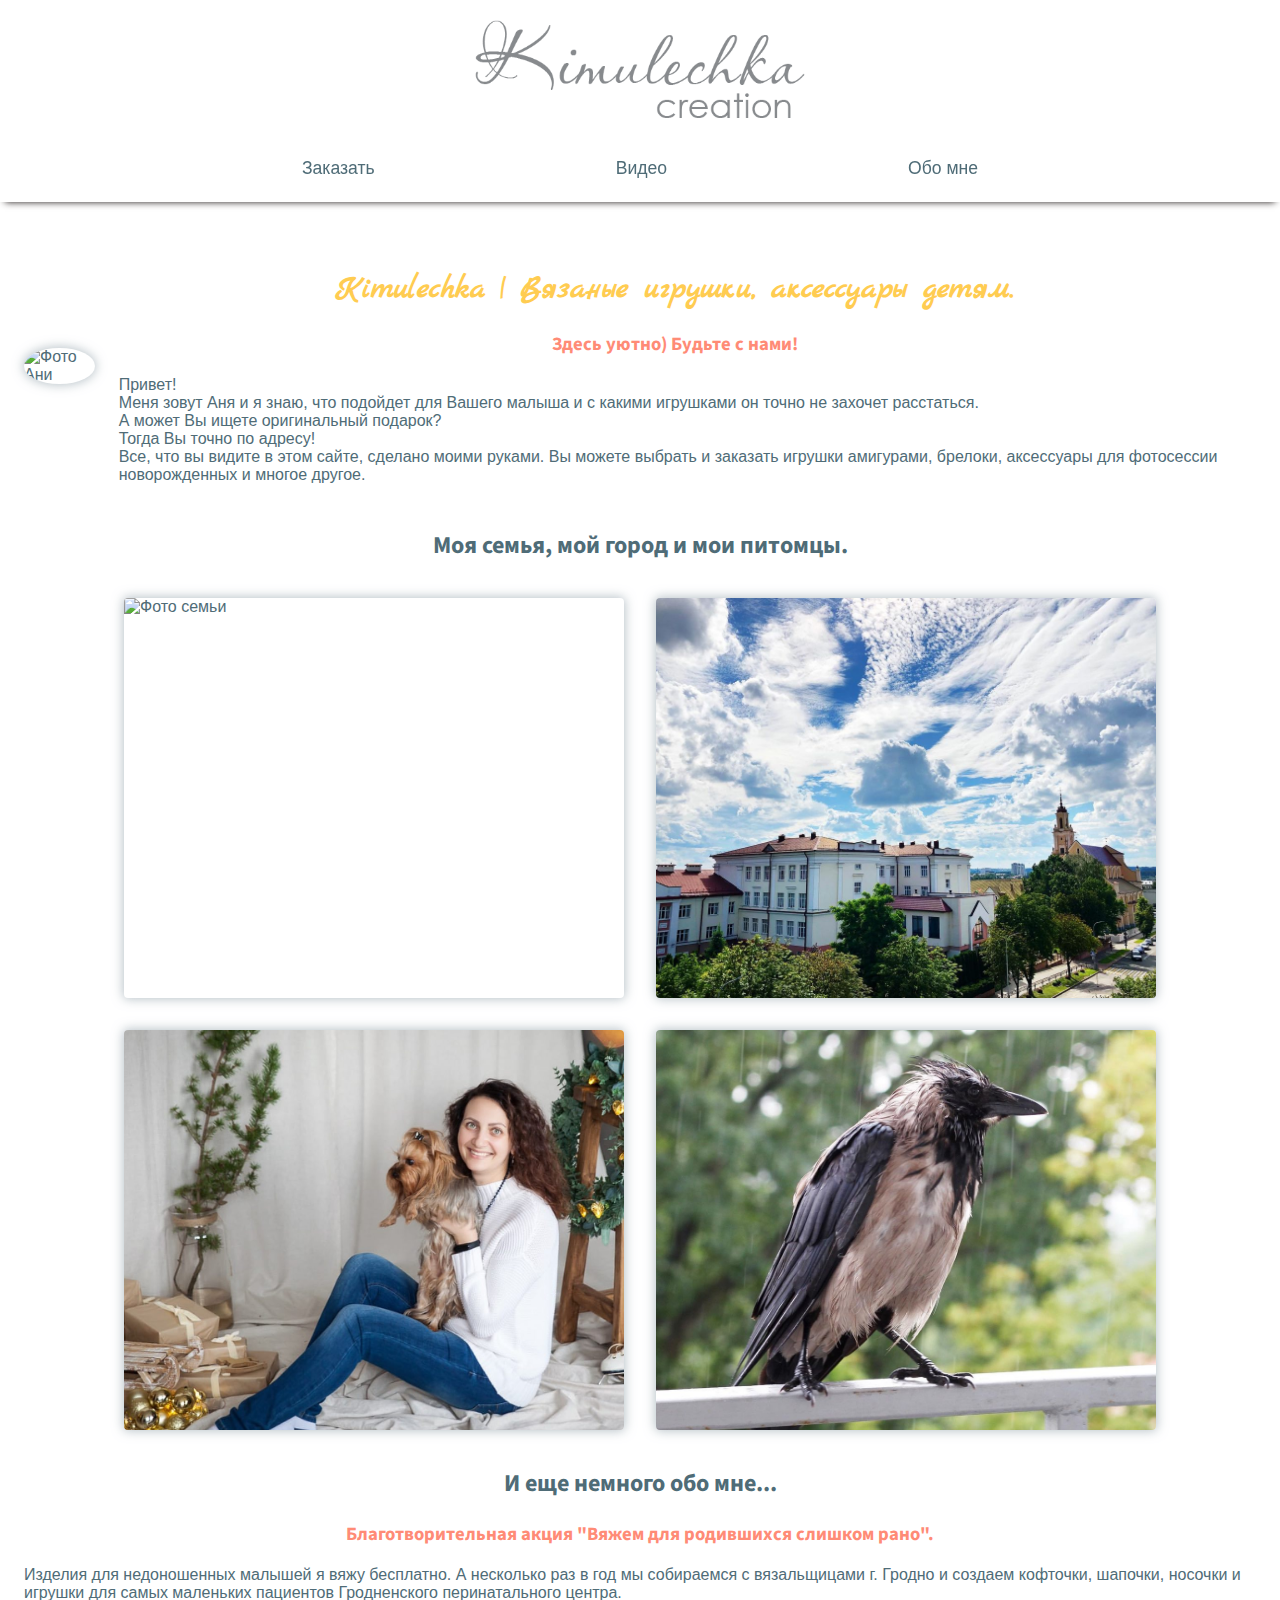
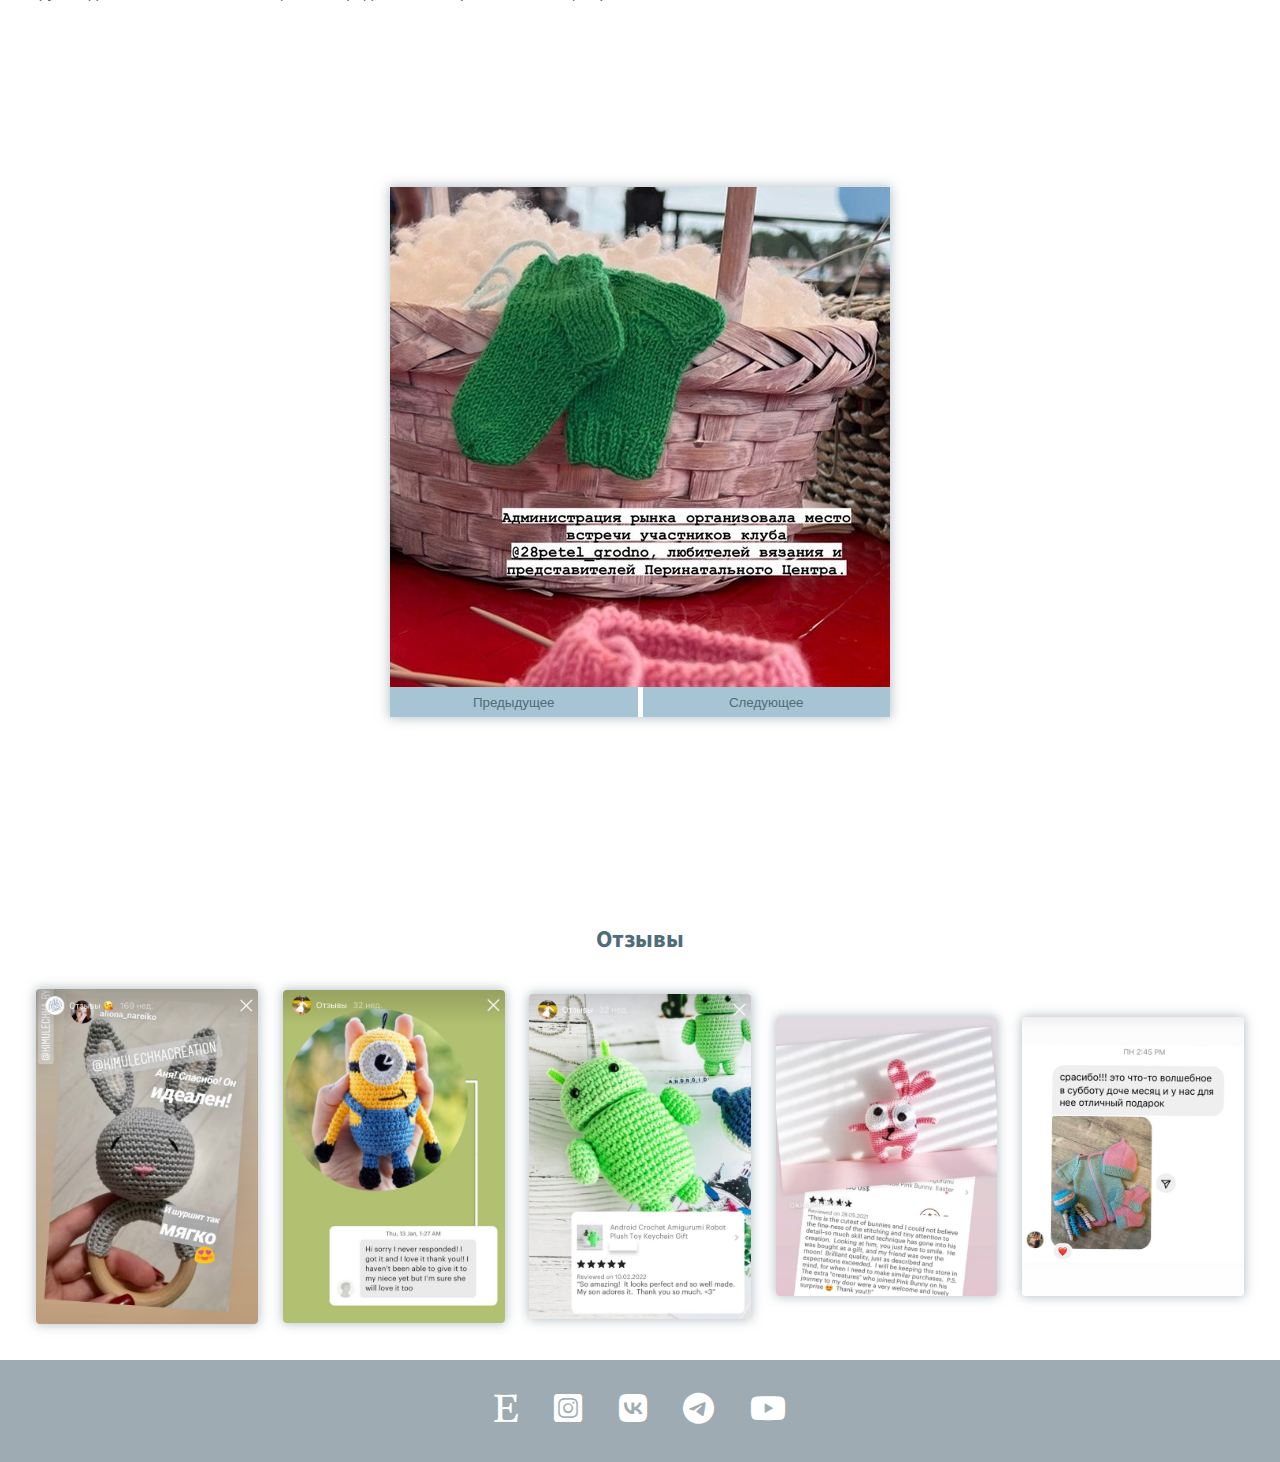
==== about_us/about.html @ e60ae22d "add new page about us and files about.html about.css about.js" ====
<!doctype html>
<html lang="en">
<head>
	<meta charset="UTF-8">
	<meta http-equiv="X-UA-Compatible" content="ie=edge">
	<meta name="viewport" content="width=device-width, initial-scale=1.0">
	<title>KimulechkaKnits</title>
	<link rel="stylesheet" href="../shared.css">
	<link rel="stylesheet" href="../main.css">
	<link rel="stylesheet" href="about.css">
	<link rel="stylesheet" href="../iconsfont/iconsfont.css">
</head>

<body>
	<div class="backdrop"></div>
	<div class="modal">
		<h1 class="modal__title">Вы хотите заказать себе вязанного друга?</h1>
		<div class="modal__actions">
			<a href="../ordering_page/ordering.html" class="modal__action">Да!</a>
			<button class="modal__action modal__action--negative" type="button">Нет!</button>
		</div>
	</div>
	<header class="main-header">
		<div>
			<a href="../index.html" class="main-logo">
				<img src="../images/logo.png" alt="Kimulechka Creation">
			</a>
			<a href="../index.html" class="mobile-logo">
				<img src="../images/logosmall.png" alt="Kimulechka Creation">
			</a>
		</div>
		<div>
			<button class="toggle-button">
				<span class="toggle-button__bar"></span>
				<span class="toggle-button__bar"></span>
				<span class="toggle-button__bar"></span>
			</button>
		</div>
		<nav class="main-nav">
			<ul class="main-nav__items">
				<li class="main-nav__item main-nav__item--cta"><a href="#">Заказать</a>
				</li>
				<li class="main-nav__item"><a href="#">Видео</a></li>
				<li class="main-nav__item"><a href="#">Обо мне</a></li>
			</ul>
		</nav>
		<nav class="mobile-nav">
			<ul class="mobile-nav__items">
				<li class="mobile-nav__item mobile-nav__item--cta">
					<a href="../ordering_page/ordering.html">Заказать</a>
				</li>
				<li class="mobile-nav__item"><a href="#">Видео</a></li>
				<li class="mobile-nav__item">Обо мне</li>
			</ul>
		</nav>
	</header>
	<main>
		<div class="wrapper">
			<section class="aboutme">
				<div class="aboutme_image-container">
					<img src="../images/I_main.jpg" alt="Фото Ани">
				</div>
				<div class="aboutme_info">
					<h1 class="aboutme_title">Kimulechka | Вязаные игрушки, аксессуары детям.</h1>
					<h3 class="aboutme_subtitle">Здесь уютно) Будьте с нами!</h3>
					<p class="aboutme_overview">
					<p>Привет!</p>
					<p>Меня зовут Аня и я знаю, что подойдет для Вашего малыша и с какими игрушками он точно не захочет расстаться.</p>
					<p>А может Вы ищете оригинальный подарок?</p>
					<p>Тогда Вы точно по адресу!</p>
					<p>Все, что вы видите в этом сайте, сделано моими руками. Вы можете выбрать и заказать игрушки амигурами, брелоки, аксессуары для фотосессии новорожденных и многое другое.</p>
				</div>
			</section>
			<section class="aboutme_private">
				<h2>Моя семья, мой город и мои питомцы.</h2>
				<div class="aboutme_private_image-container">
					<img src="../images/family.jpg" alt="Фото семьи">
					<img src="../images/Grodno.jpeg" alt="город Гродно">
					<img src="../images/dog.jpg" alt="собака Шерри">
					<img src="../images/crow.jpg" alt="ворона Валя">
				</div>
			</section>
			<section class="projects">
				<h2 class="project_title">И еще немного обо мне...</h2>
				<h3 class="project_subtitle">Благотворительная акция "Вяжем для родившихся слишком рано".</h3>
				<p class="project_overview">Изделия для недоношенных малышей я вяжу бесплатно. А несколько раз в год мы собираемся
					с вязальщицами г. Гродно и создаем кофточки, шапочки, носочки и игрушки для самых маленьких пациентов Гродненского перинатального центра.</p>
				<div class="wrapper_carousel">
					<div class="carousel">
						<div class="projects_image-container" id="imgs">
							<img src="../images/charity-1.jpg" alt="Фото благотворительной акции">
							<img src="../images/charity-2.jpg" alt="Фото благотворительной акции">
							<img src="../images/charity-3.jpg" alt="Фото благотворительной акции">
							<img src="../images/charity-4.jpg" alt="Фото благотворительной акции">
						</div>
						<div class="buttons-container">
							<button id="left" class="btn">Предыдущее</button>
							<button id="right" class="btn">Следующее</button>
						</div>
					</div>
				</div>
			</section>
			<section class="testimonial">
				<h2 class="project_title">Отзывы</h2>
				<div class="testimonial_image-container">
					<img src="../images/testimonials-1.jpg" alt="Фотоотзывы">
					<img src="../images/testimonials-2.jpg" alt="Фотоотзывы">
					<img src="../images/testimonials-3.jpg" alt="Фотоотзывы">
					<img src="../images/testimonials-4.jpg" alt="Фотоотзывы">
					<img src="../images/testimonials-5.jpg" alt="Фотоотзывы">
				</div>
			</section>
		</div>
	</main>
	<footer class="main-footer">
		<div class="main-footer__links">
			<a href="https://www.etsy.com/shop/KimulechkaCreations" target="_blank" class="icon _icon-etsy"></a>
			<a href="https://www.instagram.com/kimulechkacreation/" target="_blank" class="icon _icon-instagram"></a>
			<a href="https://vk.com/kimulechka_by" target="_blank" class="icon _icon-vk"></a>
			<a href="https://t.me/kimulechka_by" target="_blank" class="icon _icon-telegram"></a>
			<a href="https://www.youtube.com/user/Kimulechkaby" target="icon _blank" class="_icon-youtube"></a>
		</div>
	</footer>
	<script src="../shared.js"></script>
	<script src="about.js"></script>
</body>

</html>
---- shared.css ----
@import url('https://fonts.googleapis.com/css2?family=Marck+Script&family=Source+Sans+Pro:ital,wght@0,300;0,400;0,600;1,400;1,600&display=swap');

* {
		box-sizing: border-box;
}

body {
		margin: 0;
		color: var(--mostly-desaturated-dark-blue);
		font-size: 1rem;
		font-family: "Avenir Next", sans-serif;
		font-style: normal;
		font-weight: 400;
}

main {
		margin-top: 3rem;
}

.backdrop {
		position: fixed;
		display: none;
		top: 0;
		left: 0;
		z-index: 100;
		width: 100vw;
		height: 100vh;
		background: rgba(0, 0, 0, .5);
}

.main-header {
		position: fixed;
		z-index: 60;
		top: 0;
		left: 0;
		display: flex;
		flex-flow: column nowrap;
		align-items: center;
		justify-content: space-between;
		width: 100%;
		padding: 0.5rem 2rem;
		background: white;
		box-shadow: 0 5px 7px -5px #201A19;
}

.toggle-button {
		display: none;
}

@media (max-width: 48rem) {
		.toggle-button {
				display: block;
				width: 3rem;
				background: transparent;
				border: none;
				cursor: pointer;
				padding-top: 0;
				padding-bottom: 0;
				vertical-align: middle;
		}
}

@media (min-width: 48.6rem) and (max-width: 77.5rem) {
		.toggle-button {
				display: block;
				width: 3rem;
				background: transparent;
				border: none;
				cursor: pointer;
				padding-top: 0;
				padding-bottom: 0;
				vertical-align: middle;
		}
}

.main-logo {
		display: inline-block;
		height: 7.5rem;
		margin: 0 0 1rem 0;
}

.main-logo img {
		height: 100%;
		vertical-align: middle;
		width: 350px;
}

@media (max-width: 48rem), (orientation: portrait) {
		.main-logo {
				display: none;
		}
}

.mobile-logo {
		display: none;
}

@media (max-width: 48rem), (orientation: portrait) {
		.mobile-logo {
				display: inline-block;
		}
}

.main-nav {
		display: inline-block;
		text-align: center;
		width: calc(100% - 74px);
		padding: 0.9rem 1.5rem;
		vertical-align: middle;
}

.main-nav__items {
		display: flex;
		flex-flow: row wrap;
		justify-content: space-evenly;
		align-items: center;
		margin: 0;
		padding: 0;
		list-style: none;
}

.main-nav__item {
		display: inline-block;
		margin: 0 1rem;
}

@media (max-width: 48rem), (orientation: portrait) {
		.main-nav {
		display: none;
		}
}

.mobile-nav {
		display: none;
}

.mobile-nav__items {
		list-style: none;
}

.main-nav__item a,
.mobile-nav__item a {
		padding: 0.5rem 1rem;
		color: var(--mostly-desaturated-dark-blue);
		font-size: 1.1rem;
		text-decoration: none;
}

.main-nav__item a:hover,
.main-nav__item a:active,
.mobile-nav__item a:hover,
.mobile-nav__item a:active {
		color: var(--grayish-light-blue);
}

@media (max-width: 48rem), (orientation: portrait) {
		.mobile-nav {
				display: none;
				position: fixed;
				z-index: 101;
				top: 0;
				left: 0;
				background: white;
				width: 80%;
				height: 100vh;
		}

		.mobile-nav__items {
				width: 90%;
				height: 100%;
				list-style: none;
				margin: 0 auto;
				padding: 0;
				display: flex;
				flex-direction: column;
				justify-content: center;
				align-items: center;
		}

		.mobile-nav__item {
				margin: 1rem 0;
		}

		.mobile-nav__item a {
				font-size: 1.3rem;
		}

		.mobile-nav__item--cta a {
				color: white;
				background: var(--strong-cyan);
				padding: 0.5rem 1rem;
				border-radius: 8px;
		}

		.mobile-nav__item--cta a:hover,
		.mobile-nav__item--cta a:active {
				color: white;
				border-bottom: 0.2rem solid var(--grayish-light-blue);
		}

		.toggle-button:focus {
				outline: none;
		}

		.toggle-button__bar {
				width: 100%;
				height: 0.2rem;
				background: var(--grayish-light-blue);
				display: block;
				margin: 0.6rem 0;
		}
}

.open {
		display: block !important;
}

.main-footer {
		background: var(--grayish-light-blue);
		padding: 2rem;
}

.main-footer__links {
		margin: 0;
		padding: 0;
		text-align: center;
}

.main-footer__links a {
		margin: 0;
		padding: 0 1rem;
		color: white;
		text-decoration: none;
		font-size: 2rem;
}

.main-footer__links a:hover,
.main-footer__links a:active {
		color: var(--strong-cyan);
}
---- main.css ----
@import url('https://fonts.googleapis.com/css2?family=Marck+Script&family=Source+Sans+Pro:ital,wght@0,300;0,400;0,600;1,400;1,600&display=swap');
@import "./ordering_page/button/button.css";

:root {
		--dark-lime-green: #007b00;
		--bright-cyan: #24e0b8;
		--vivid-red: #ff3031;
		--very-light-red: #ff8b76;
		--light-orange: #ffcc51;
		--very-soft-cyan: #94D9DA;
		--light-grayish-cyan: #cae0df;
		--strong-cyan: #04b3d5;
		--mostly-desaturated-dark-blue: #4f6c77;
		--dark-grayish-blue: #627281;
		--grayish-blue: #A7C4D4;
		--grayish-light-blue: #9EABB3;
}

#product-overview {
		position: relative;
		background: border-box, var(--very-soft-cyan) url("images/main_page.jpg") border-box left 10% bottom 70%/cover no-repeat border-box;
		width: 100%;
		height: 40vh;
		min-height: calc(100vh - 3rem - 8rem);
		margin-top: 6rem;
}

#product-overview h1 {
		position: absolute;
		bottom: 45%;
		left: 3%;
		color: var(--dark-grayish-blue);
		font-family: 'Marck Script', cursive;
		font-size: 4rem;
}

@media (max-width: 48rem) {
		#product-overview {
				height: 40vh;
				background-position: 10% 70%;
		}
		#product-overview h1 {;
				font-size: 2.5rem;
				position: absolute;
				bottom: 2rem;
				left: 12rem;
		}
}

.modal {
		position: fixed;
		display: none;
		z-index: 200;
		top: 20%;
		left: 30%;
		width: 40%;
		background: white;
		padding: 1rem;
		border: 1px solid gray;
		box-shadow: 1px 1px 1px rgba(0, 0, 0, .5);
}

.modal__title {
		text-align: center;
		margin: 0 0 1rem 0;
}

.modal__actions {
		text-align: center;
}

.modal__action {
		border: 1px solid var(--bright-cyan);
		background: var(--bright-cyan);
		text-decoration: none;
		color: white;
		font: inherit;
		padding: .5rem 1rem;
		cursor: pointer;
}

.modal__action:hover,
.modal__action:active {
		background: var(--dark-lime-green);
		border-color: var(--dark-lime-green);
}

.modal__action--negative {
		background: var(--very-light-red);
		border-color: var(--very-light-red);
}

.modal__action--negative:hover,
.modal__action--negative:active {
		background: var(--vivid-red);
		border-color: var(--vivid-red);
}

#popular-toys {
		margin: 1rem;
		width: 100%;
}

#popular-toys h1 {
		margin: 0;
		font-family: 'Marck Script', cursive;
		font-size: 3rem;
		text-align: center;
}

.popular-toys_overviev_mobile {
		display: none;
}

.box-scroll {
		display: flex;
		justify-content: center;
		align-content: center;
		align-items: center;
		width: 95%;
		height: 400px;
		margin: 3rem 0;
		padding: 1.5rem;
		border-radius: 0;
		box-shadow: rgba(158, 171, 179, 0.73) 0 0 11px 1px;
		transform: translateX(400%);
		transition: transform 0.4s ease;
}

.box-scroll:nth-of-type(even) {
		transform: translateX(-400%);
}

.box-scroll.show {
		transform: translateX(0);
}

.popular-toys_image-container img {
		width: 350px;
		height: 350px;
		object-fit: cover;
		box-shadow: rgba(158, 171, 179, 0.73) 0 0 11px 1px;
}

.popular-toys_info {
		display: flex;
		flex-flow: column wrap;
		justify-content: center;
		padding: 0 3rem;
}

@media (max-width: 48rem) {
		article h1,
		article p {
				font-size: 1rem;
		}

		.box-scroll {
				margin: 1rem;
		}

		.popular-toys_overviev_main {
				display: none;
		}

		.popular-toys_overviev_mobile {
				margin: .5rem;
		}

		.popular-toys_overviev_mobile {
				display: flex;
				flex-flow: column nowrap;
				align-content: center;
		}

		#popular-toys h1 {
				text-align: center;
				font-size: 2rem;
		}

		.popular-toys_image-container {
				width: 100%;
		}

		.popular-toys_image-container img {
				vertical-align: top;
				box-shadow: rgba(158, 171, 179, 0.73) 0 0 11px 1px;
		}

		.popular-toys_info {
				font-size: 1.5rem;
				width: 100%;
				padding: 1rem;
				text-align: justify;
				vertical-align: middle;
		}
}
---- about_us/about.css ----
@import url('https://fonts.googleapis.com/css2?family=Marck+Script&family=Source+Sans+Pro:ital,wght@0,300;0,400;0,600;1,400;1,600&display=swap');

.wrapper {
		margin-top: 11rem;
		padding: 3rem 1.5rem 1.5rem 1.5rem;
}

.aboutme {
		display: flex;
		justify-content: center;
		align-content: center;
		align-items: center;
}

.aboutme_info {
		padding: 1.5rem;
}

.wrapper h1, h2, h3 {
		text-align: center;
}

.wrapper h1 {
		color: var(--light-orange);
		font-family: 'Marck Script', cursive;
		font-size: 2rem;
}

.wrapper h3 {
		color: var(--very-light-red);
		font-family: 'Source Sans Pro', cursive;
}

.wrapper h2 {
		color: var(--mostly-desaturated-dark-blue);
		font-family: 'Source Sans Pro', cursive;
		font-size: 1.5rem;
}

.wrapper p {
		margin: 0 auto;
}

@media (max-width: 48rem) {
		.aboutme {
				display: flex;
				flex-direction: column;
				padding: 1rem 0 0;
		}
		.wrapper h1 {
				margin: 0;
				font-size: 1.5rem;
		}
}

.aboutme_private_image-container,
.testimonial_image-container {
		display: flex;
		flex-wrap: wrap;
		justify-content: center;
		align-content: center;
		align-items: center;
}

.aboutme_image-container img {
		width: 300px;
		height: 300px;
		border-radius: 50%;
		object-fit: cover;
		box-shadow: rgba(158, 171, 179, 0.73) 0 0 11px 1px;
}

.aboutme_private_image-container img {
		width: 500px;
		height: 400px;
		margin: 1rem;
		border-radius: 4px;
		object-fit: cover;
		box-shadow: rgba(158, 171, 179, 0.73) 0 0 11px 1px;
}

.testimonial_image-container img {
		width: 18%;
		margin: 1%;
		border-radius: 4px;
		object-fit: contain;
		box-shadow: rgba(158, 171, 179, 0.73) 0 0 11px 1px;
}

.wrapper_carousel {
		display: flex;
		align-items: center;
		justify-content: center;
		height: 100vh;
		margin: 0;
}

.projects_image-container img {
		width: 500px;
		height: 500px;
		object-fit: cover;
}

.carousel {
		overflow: hidden;
		width: 500px;
		height: 530px;
		box-shadow: rgba(158, 171, 179, 0.73) 0 0 11px 1px;
}

.projects_image-container {
		display: flex;
		transform: translateX(0);
		transition: transrorm 0.5s ease-in-out;
}

.buttons-container {
		display: flex;
		justify-content: space-between;
}

.btn {
		background-color: var(--grayish-blue);
		color: var(--mostly-desaturated-dark-blue);
		border: none;
		padding: 0.5rem;
		cursor: pointer;
		width: 49.5%;
}

.btn:hover {
		opacity: 0.9;
}

.btn:focus {
		outline: none;
}
---- iconsfont/iconsfont.css ----
@font-face {
  font-family: 'icons';
  src:  url('../iconsfont/fonts/icons.eot?vucknj');
  src:  url('../iconsfont/fonts/icons.eot?vucknj#iefix') format('embedded-opentype'),
    url('../iconsfont/fonts/icons.ttf?vucknj') format('truetype'),
    url('../iconsfont/fonts/icons.woff?vucknj') format('woff'),
    url('../iconsfont/fonts/icons.svg?vucknj#icons') format('svg');
  font-weight: normal;
  font-style: normal;
  font-display: block;
}

[class^="_icon-"]::before,
[class*=" _icon-"]::before {
  /* use !important to prevent issues with browser extensions that change fonts */
  font-family: 'icons' !important;
  speak: never;
  font-style: normal;
  font-weight: normal;
  font-variant: normal;
  text-transform: none;
  line-height: 1;

  /* Better Font Rendering =========== */
  -webkit-font-smoothing: antialiased;
  -moz-osx-font-smoothing: grayscale;
}

._icon-etsy:before {
  content: "\e900";
}
._icon-instagram:before {
  content: "\e901";
}
._icon-telegram:before {
  content: "\e902";
}
._icon-tiktok:before {
  content: "\e903";
}
._icon-viber:before {
  content: "\e904";
}
._icon-vk:before {
  content: "\e905";
}
._icon-youtube:before {
  content: "\e906";
}
._icon-phone:before {
  content: "\e907";
}
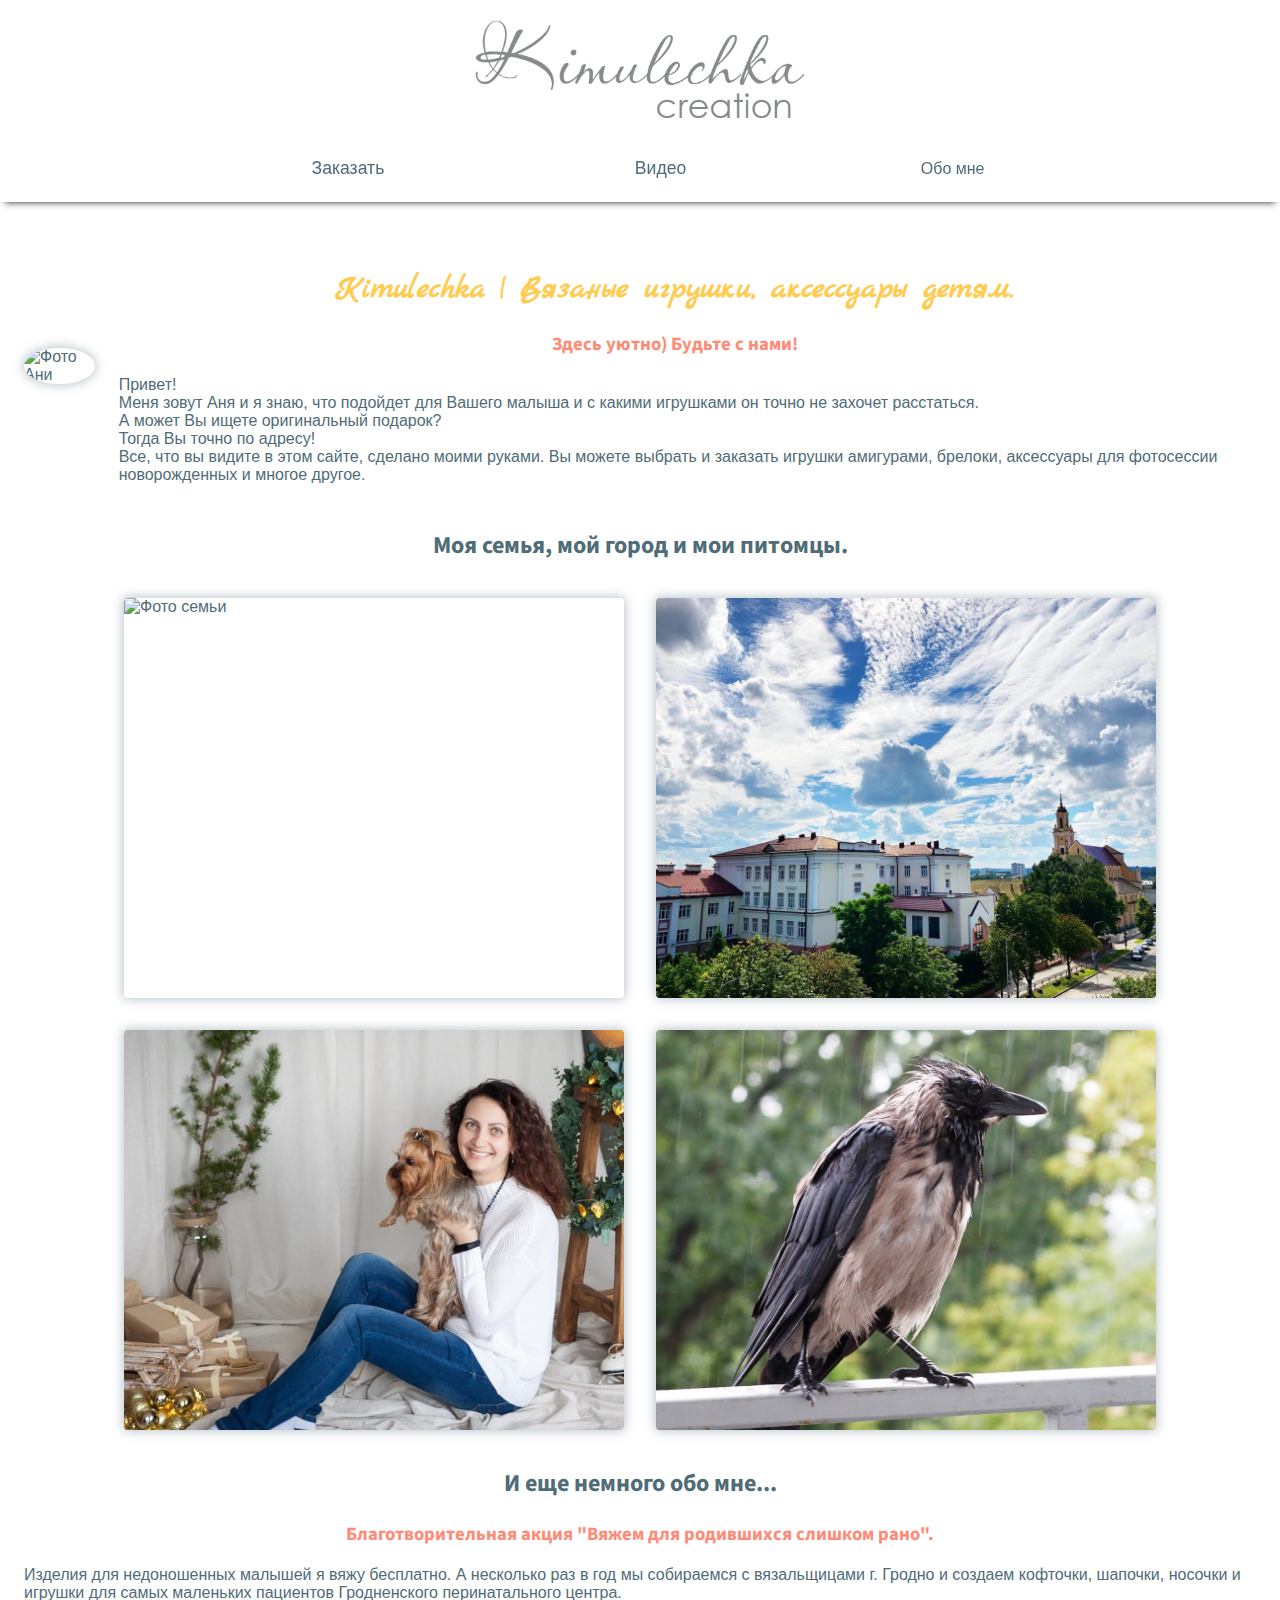
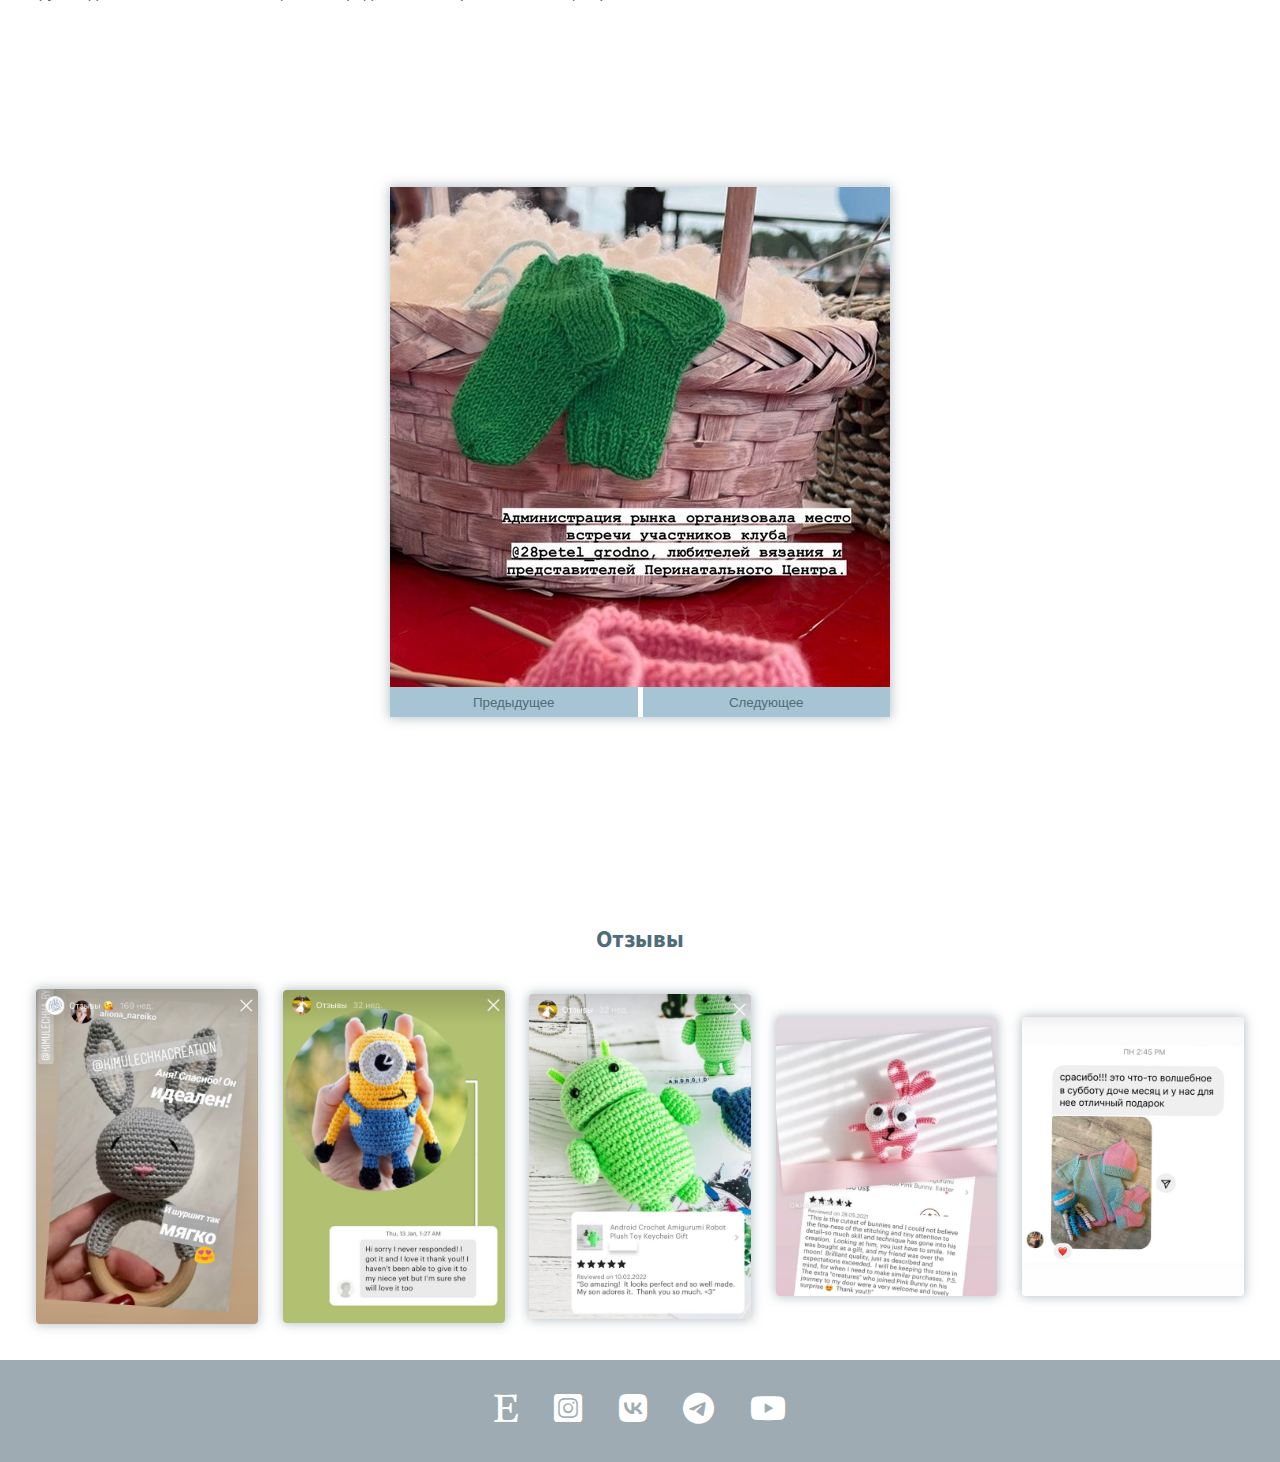
==== commit bbe1f0f3: "add new page video, add new file video.css video.html; add links to project" ====
--- a/about_us/about.html
+++ b/about_us/about.html
@@ -40,8 +40,8 @@
 			<ul class="main-nav__items">
 				<li class="main-nav__item main-nav__item--cta"><a href="#">Заказать</a>
 				</li>
-				<li class="main-nav__item"><a href="#">Видео</a></li>
-				<li class="main-nav__item"><a href="#">Обо мне</a></li>
+				<li class="main-nav__item"><a href="../video.html">Видео</a></li>
+				<li class="main-nav__item">Обо мне</li>
 			</ul>
 		</nav>
 		<nav class="mobile-nav">
